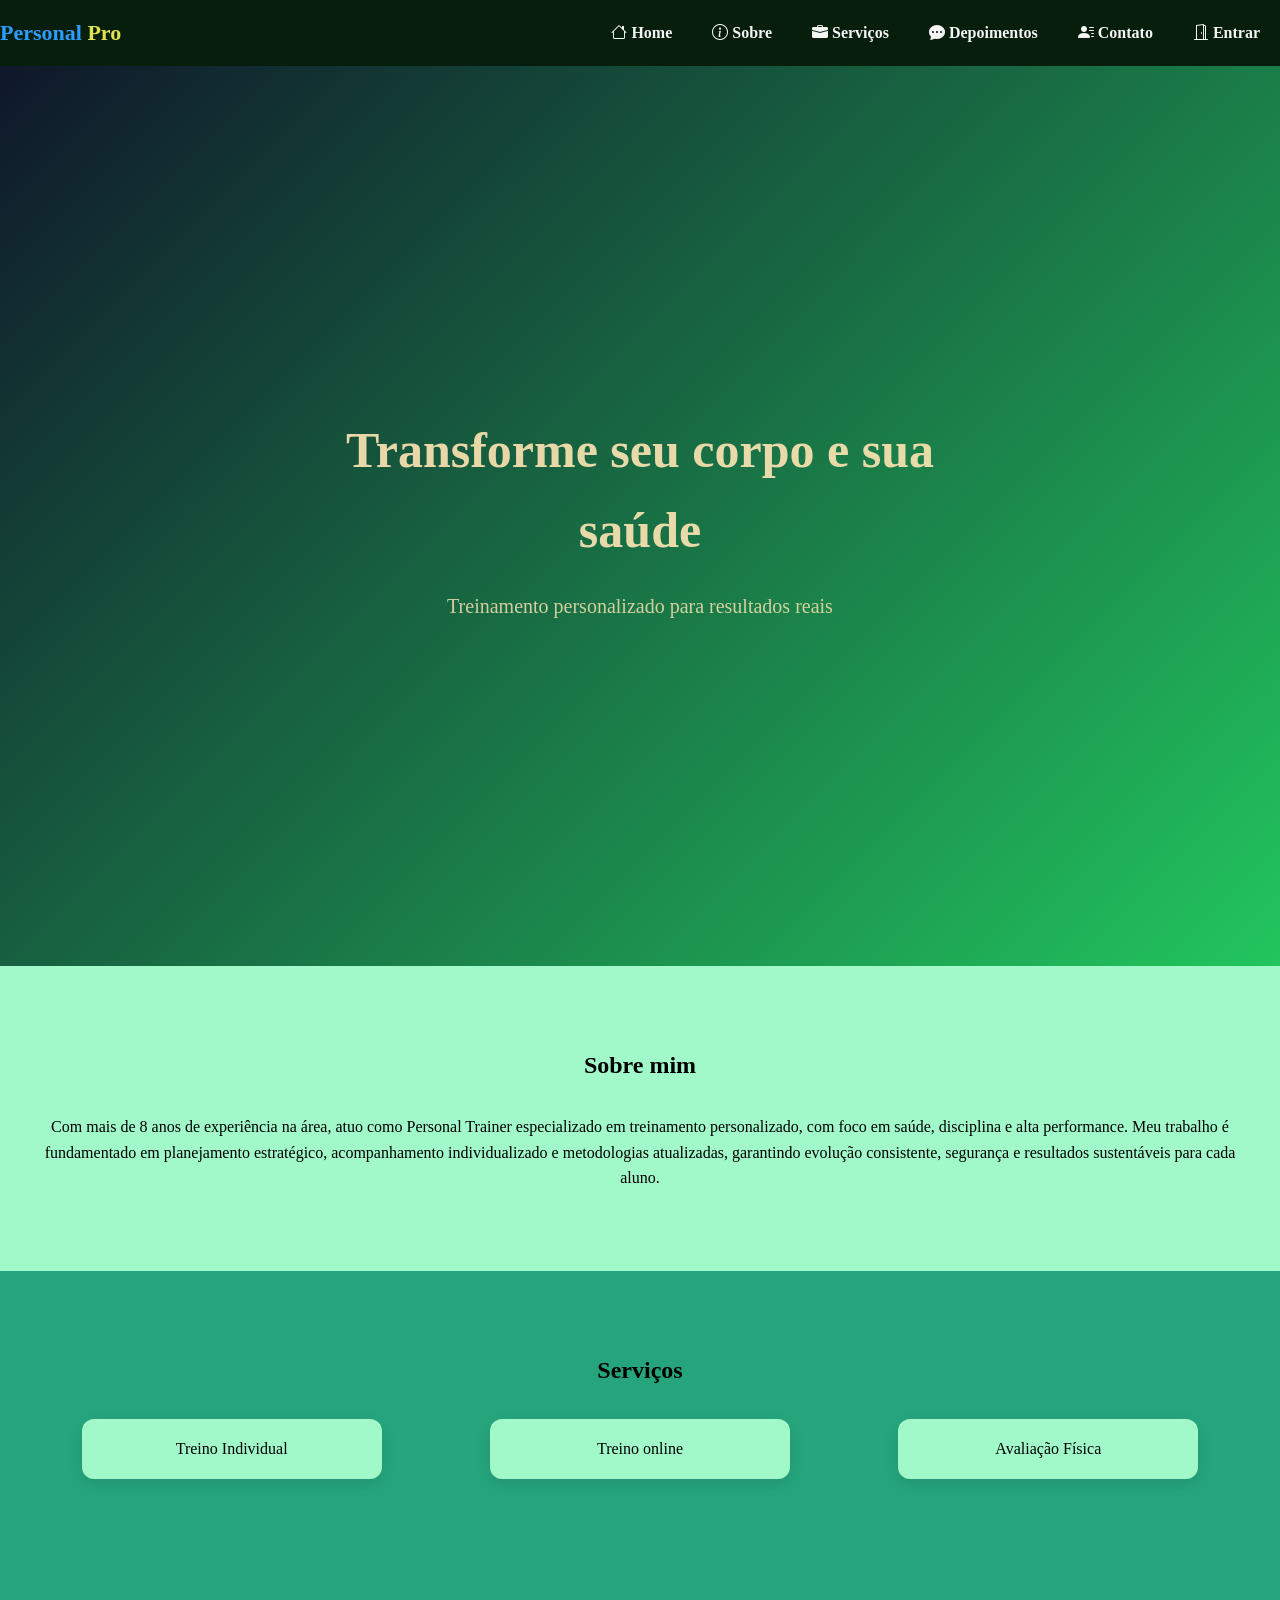
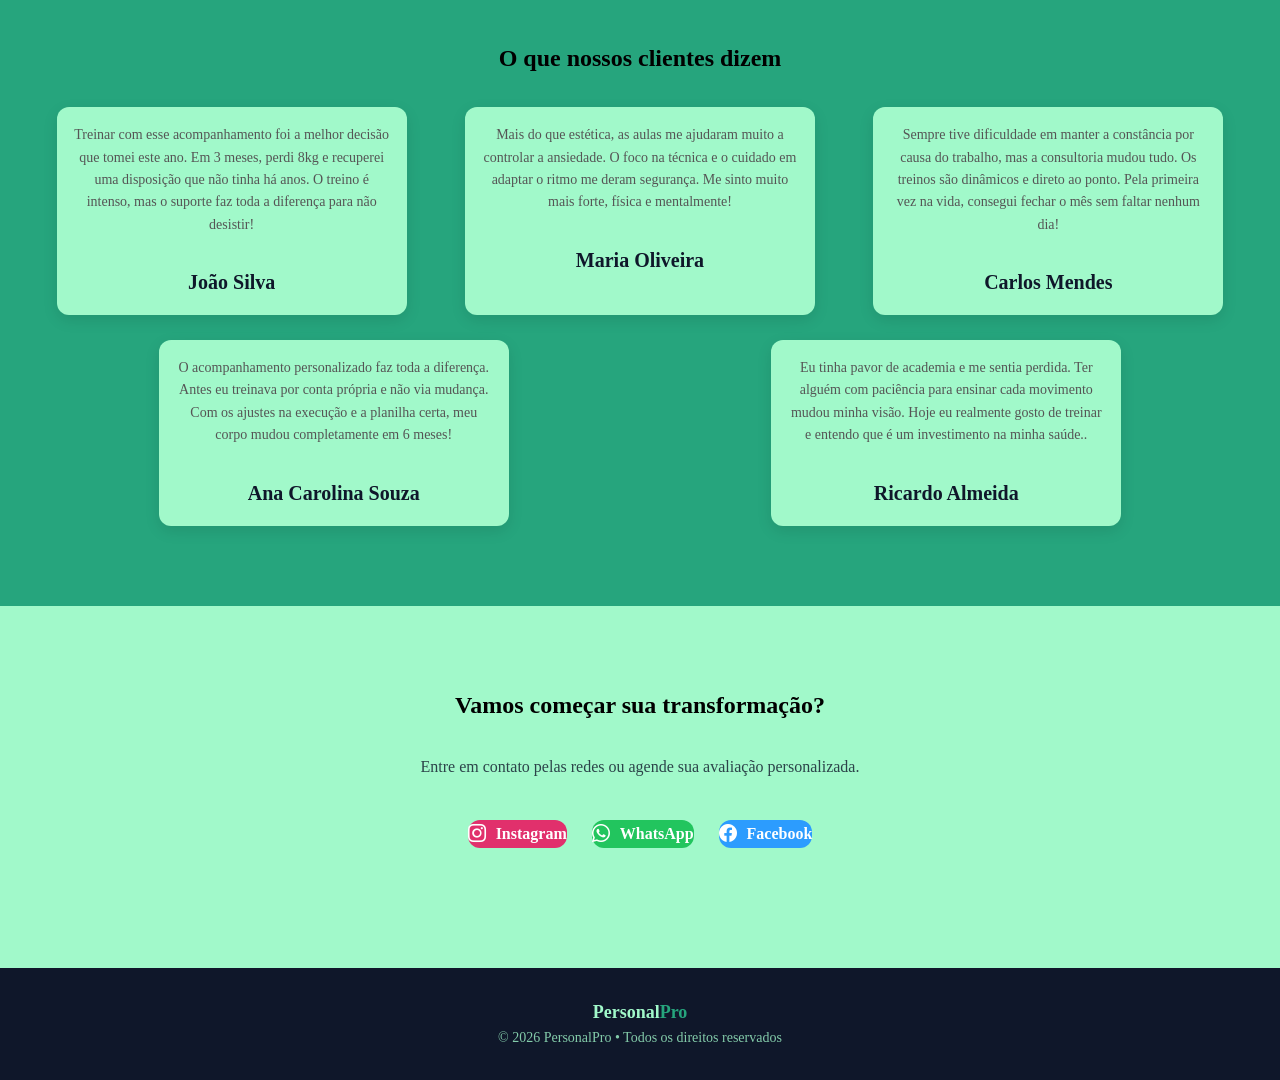
==== index.html @ 854328fc "Primeiro" ====
<!DOCTYPE html>
<html lang="pt-br">

<head>
    <meta charset="UTF-8">
    <meta name="viewport" content="width=device-width, initial-scale=1.0">
    <title>PersonalPro | Inicio</title>
    <link rel="stylesheet" href="https://cdn.jsdelivr.net/npm/bootstrap-icons@1.13.1/font/bootstrap-icons.min.css">
    <link rel="stylesheet" href="css/layout.css">
</head>

<body>
    <main class="pg-container">
        <nav class="menu" id="menu">
            <div class="logo">
                <p>Personal <span>Pro</span></p>
            </div>
            <ul>
                <li><a href="#"><i class="bi bi-house"></i><span> Home</span></a></li>
                <li><a href="#sobre"><i class="bi bi-info-circle"></i><span> Sobre</span></a></li>
                <li><a href="#servico"><i class="bi bi-briefcase-fill"></i><span> Serviços</span></a></li>
                <li><a href="#depoimento"><i class="bi bi-chat-dots-fill"></i><span> Depoimentos</span></a></li>
                <li><a href="#contato"><i class="bi bi-person-lines-fill"></i><span> Contato</span></a></li>
                <li><a href="#"><i class="bi bi-door-open"></i><span> Entrar</span></a></li>
            </ul>

        </nav>
        <div class="conteudo">
            <section class="page-title page-title-full">
                <h1>Transforme seu corpo e sua saúde</h1>
                <p>Treinamento personalizado para resultados reais</p>
            </section>
            <section id="sobre" class="sessao">
                <h2>Sobre mim</h2>
                <p>
                    Com mais de 8 anos de experiência na área, atuo como Personal Trainer especializado em treinamento
                    personalizado, com foco em saúde, disciplina e alta performance. Meu trabalho é fundamentado em
                    planejamento estratégico, acompanhamento individualizado e metodologias atualizadas, garantindo
                    evolução consistente, segurança e resultados sustentáveis para cada aluno.
                </p>
            </section>
            <section id="servico" class="sessao destaque">
                <h2>Serviços</h2>
                <div class="cartoes">
                    <div class="cartao cartao-serv">Treino Individual</div>
                    <div class="cartao cartao-serv">Treino online</div>
                    <div class="cartao cartao-serv">Avaliação Física</div>
                </div>
            </section>
            <section id="depoimento" class="sessao destaque">
                <h2>O que nossos clientes dizem</h2>
                <div class="cartoes">
                    <div class="cartao cartao-dep">
                        <p>
                            Treinar com esse acompanhamento foi a melhor decisão que tomei este ano. Em 3 meses, perdi
                            8kg e recuperei uma disposição que não tinha há anos. O treino é intenso, mas o suporte faz
                            toda a diferença para não desistir!
                        </p>
                        <div>
                            <strong>João Silva</strong>
                        </div>
                    </div>

                    <div class="cartao cartao-dep">
                        <p>
                            Mais do que estética, as aulas me ajudaram muito a controlar a ansiedade. O foco na técnica
                            e o cuidado em adaptar o ritmo me deram segurança. Me sinto muito mais forte, física e
                            mentalmente!
                        </p>
                        <div>
                            <strong>Maria Oliveira</strong>
                        </div>
                    </div>

                    <div class="cartao cartao-dep">
                        <p>
                            Sempre tive dificuldade em manter a constância por causa do trabalho, mas a consultoria
                            mudou tudo. Os treinos são dinâmicos e direto ao ponto. Pela primeira vez na vida, consegui
                            fechar o mês sem faltar nenhum dia!
                        </p>
                        <div>
                            <strong>Carlos Mendes</strong>
                        </div>
                    </div>
                    <div class="cartao cartao-dep">
                        <p>
                            O acompanhamento personalizado faz toda a diferença. Antes eu treinava por conta própria e
                            não via mudança. Com os ajustes na execução e a planilha certa, meu corpo mudou
                            completamente em 6 meses!
                        </p>
                        <div>
                            <strong>Ana Carolina Souza</strong>
                        </div>
                    </div>

                    <div class="cartao cartao-dep">
                        <p>
                            Eu tinha pavor de academia e me sentia perdida. Ter alguém com paciência para ensinar cada
                            movimento mudou minha visão. Hoje eu realmente gosto de treinar e entendo que é um
                            investimento na minha saúde..
                        </p>
                        <div>
                            <strong>Ricardo Almeida</strong>
                        </div>
                    </div>

            </section>
            <section id="contato" class="sessao">
                <h2>Vamos começar sua transformação?</h2>

                <p class="subtitulo">
                    Entre em contato pelas redes ou agende sua avaliação personalizada.
                </p>

                <div class="redes">
                    <a href="#" class="rede instagram">
                        <i class="bi bi-instagram"></i>
                        Instagram
                    </a>

                    <a href="#" class="rede whatsapp">
                        <i class="bi bi-whatsapp"></i>
                        WhatsApp
                    </a>

                    <a href="#" class="rede facebook">
                        <i class="bi bi-facebook"></i>
                        Facebook
                    </a>
                </div>
            </section>
        </div>
    </main>
    <footer class="footer">
        <p class="footer-logo">Personal<span>Pro</span></p>

        <p class="footer-texto">
            &copy 2026 PersonalPro • Todos os direitos reservados
        </p>
    </footer>

</body>

</html>
---- css/layout.css ----
:root {
    --cor-branco: rgb(245, 245, 245);
    --cor-amarelo: rgb(224, 226, 81);
    --cor-azul: rgb(44, 156, 254);
    --cor-preto: rgb(0, 0, 0, 0.7);
    --bg-cor-menu: rgb(8, 30, 12);
    --bg-cor-clara: rgb(161, 249, 202);
    --bg-cor-escura: #0f172a;
    --bg-cor-sec: #26a57d;
    --cor-destaque: #22c55e;
    --cor-destaque-sec: #16a34a;
    --fonte-padrao: 'Times New Roman', Times, serif;
    --fonte-menu-size: 16px;
    --padding-cartao: 17px;
    --padding-padrao: 40px;
    --padding-sessao: 80px;
    --gap-padrao: 25px;
    --borda-arredondada: 12px;
}

/*background: linear-gradient(135deg, var(--bg-cor-escura), var(--cor-destaque));*/
* {
    /*Preenchimento*/
    padding: 0;
    margin: 0;
    box-sizing: border-box;
}

html {
    scroll-behavior: smooth;
}

body {
    font-family: var(--fonte-padrao);
    line-height: 1.6;
}

.menu {
    position: sticky;
    top: 0;
    background-color: var(--bg-cor-menu);
    color: rgb(98, 62, 62);
    display: flex;
    justify-content: space-between;
    align-items: center;
    z-index: 1000;
}

.logo {
    color: var(--cor-azul);
    font-size: 22px;
    font-weight: bold;
}

.logo span {
    color: var(--cor-amarelo);
}

.menu ul {
    list-style: none;
    display: flex;
    gap: 20px;
    padding: 5px 10px;
}

.menu li a {
    text-decoration: none;
    color: var(--cor-branco);
    font-weight: bold;
    display: block;
    padding: 15px 10px;
}


.menu li a:hover {
    color: rgba(130, 192, 255, 0.897);
    border-bottom: var(--cor-destaque) 1px solid;
}

.page-title {
    background: linear-gradient(135deg, var(--bg-cor-escura), var(--cor-destaque));
    color: var(--cor-destaque-sec);
    display: flex;
    flex-direction: column;
    align-items: center;
    justify-content: center;
    gap: 20px;
    padding: 50px 20px;
    text-align: center;
}

.page-title h1 {
    color: rgba(255, 229, 180, 0.9);
}

.page-title p {
    color: rgba(255, 229, 180, 0.9);

}

.page-title-full {
    height: 100vh;
}

.page-title h1 {
    font-size: 50px;
    max-width: 700px;
}

.page-title p {
    font-size: 20px;
    opacity: 0.9;
    max-width: 500px;
}

.sessao {
    padding: 80px 40px;
    text-align: center;
    background-color: var(--bg-cor-clara);
}

.sessao h2 {
    margin-bottom: 30px;
}

.destaque {
    background-color: var(--bg-cor-sec);
}

/*Botões*/

/*Cartões*/
.cartoes {
    display: flex;
    flex-wrap: wrap;
    justify-content: space-around;
    gap: var(--gap-padrao);
}

.cartao {
    background-color: var(--bg-cor-clara);
    padding: var(--padding-cartao);
    border-radius: var(--borda-arredondada);
    box-shadow: 0 5px 15px rgba(0, 0, 0, 0.1);
    transition: transform 0.3s, box-shadow 0.3s ease;
}

.cartao:hover {
    transform: translateY(-8px);
    box-shadow: 0 2px 45px rgba(0, 0, 0, 0.12);
}

.cartao-serv {
    width: 300px;
}

.cartao-dep {
    width: 350px;
}

.cartao-dep p {
    font-size: 14px;
    color: #555;
    margin-bottom: 30px;
    line-height: 1.6;
}

.cartao-dep strong {
    display: block;
    color: var(--bg-cor-escura);
    font-size: 20px;
    font-weight: bold;
}

.sessao .subtitulo {
    margin-top: 10px;
    margin-bottom: 40px;
    color: var(--bg-cor-escura);
    opacity: 0.8;
}

.redes {
    display: flex;
    justify-content: center;
    gap: var(--gap-padrao);
    flex-wrap: wrap;
    margin-bottom: 40px;
}

.rede {
    display: inline-flex;
    align-items: center;
    gap: 10px;
    border-radius: var(--borda-arredondada);
    background-color: var(--bg-cor-escura);
    font-weight: 600;
    text-decoration: none;
    transition: all 0.3s ease;
}

.rede.instagram {
    background-color: #e1306c;
    color: white;
}

.rede.instagram:hover {
    background-color: #c72c60;
}

.rede.whatsapp {
    background-color: #22c55e;
    color: white;
}

.rede.whatsapp:hover {
    background-color: var(--cor-destaque);
}

.rede.facebook {
    background-color: var(--cor-azul);
    color: white;
}

.rede.facebook:hover {
    background-color: #1666d1;
}

.rede i {
    font-size: 18px;
}

.rede:hover {
    transform: translateY(-3px);
}

/*rodapé*/
.footer {
    width: 100%;
    background-color: var(--bg-cor-escura);
    color: var(--bg-cor-clara);
    text-align: center;
    margin: 0;
    padding: 30px 20px;
    flex-direction: column;
    gap: 10px;
}

.footer-logo {
    font-size: 18px;
    font-weight: bold;
}

.footer-logo span {
    color: var(--bg-cor-sec);
}

.footer-texto {
    font-size: 14px;
    opacity: 0.8;
}

/*Responsividade (adaptar as telas)*/

/*Desktop ou TV*/

/*Tablet até 1024px*/
@media (max-width: 1024px) {
    main {
        display: flex;
    }

    .menu {
        flex-direction: column;
        justify-content: flex-start;
        width: 80px;
        order: 2;
        align-items: center;
        padding: 20px 0;
    }

    .menu .logo {
        position: sticky;
        top: 20px;
    }

    .menu p {
        display: none;
    }

    .menu ul {
        flex-direction: column;
        position: sticky;
        top: 70px;
    }

    .menu ul li a {
        font-size: 22px;
    }

    .menu a span {
        display: none;
    }

    .cartao-dep {
        max-width: 90%;
    }
}

/*Celular 768px*/
@media (max-width: 768px) {
    main {
        display: flex;
    }

    .menu {
        position: fixed;
        top: auto;
        height: auto;
        bottom: 20px;
        left: 50%;
        transform: translateX(-50%);
        width: 90%;
        max-width: 400px;
        z-index: 2000;
        flex-direction: row;
        border-radius: 30px;
        justify-content: center;
        box-shadow: 0 10px 40px rgba(0, 0, 0, 0.4);
        border: 1px solid rgba(255, 255, 255, 0.1);
        padding: 0;
    }

    .menu ul {
        flex-direction: row;
    }
    .menu li a{
        text-shadow: 0 2px 40px rgba(200, 200, 200, 0.2);
    }
    body{
        margin-bottom: 100px;
    }

}
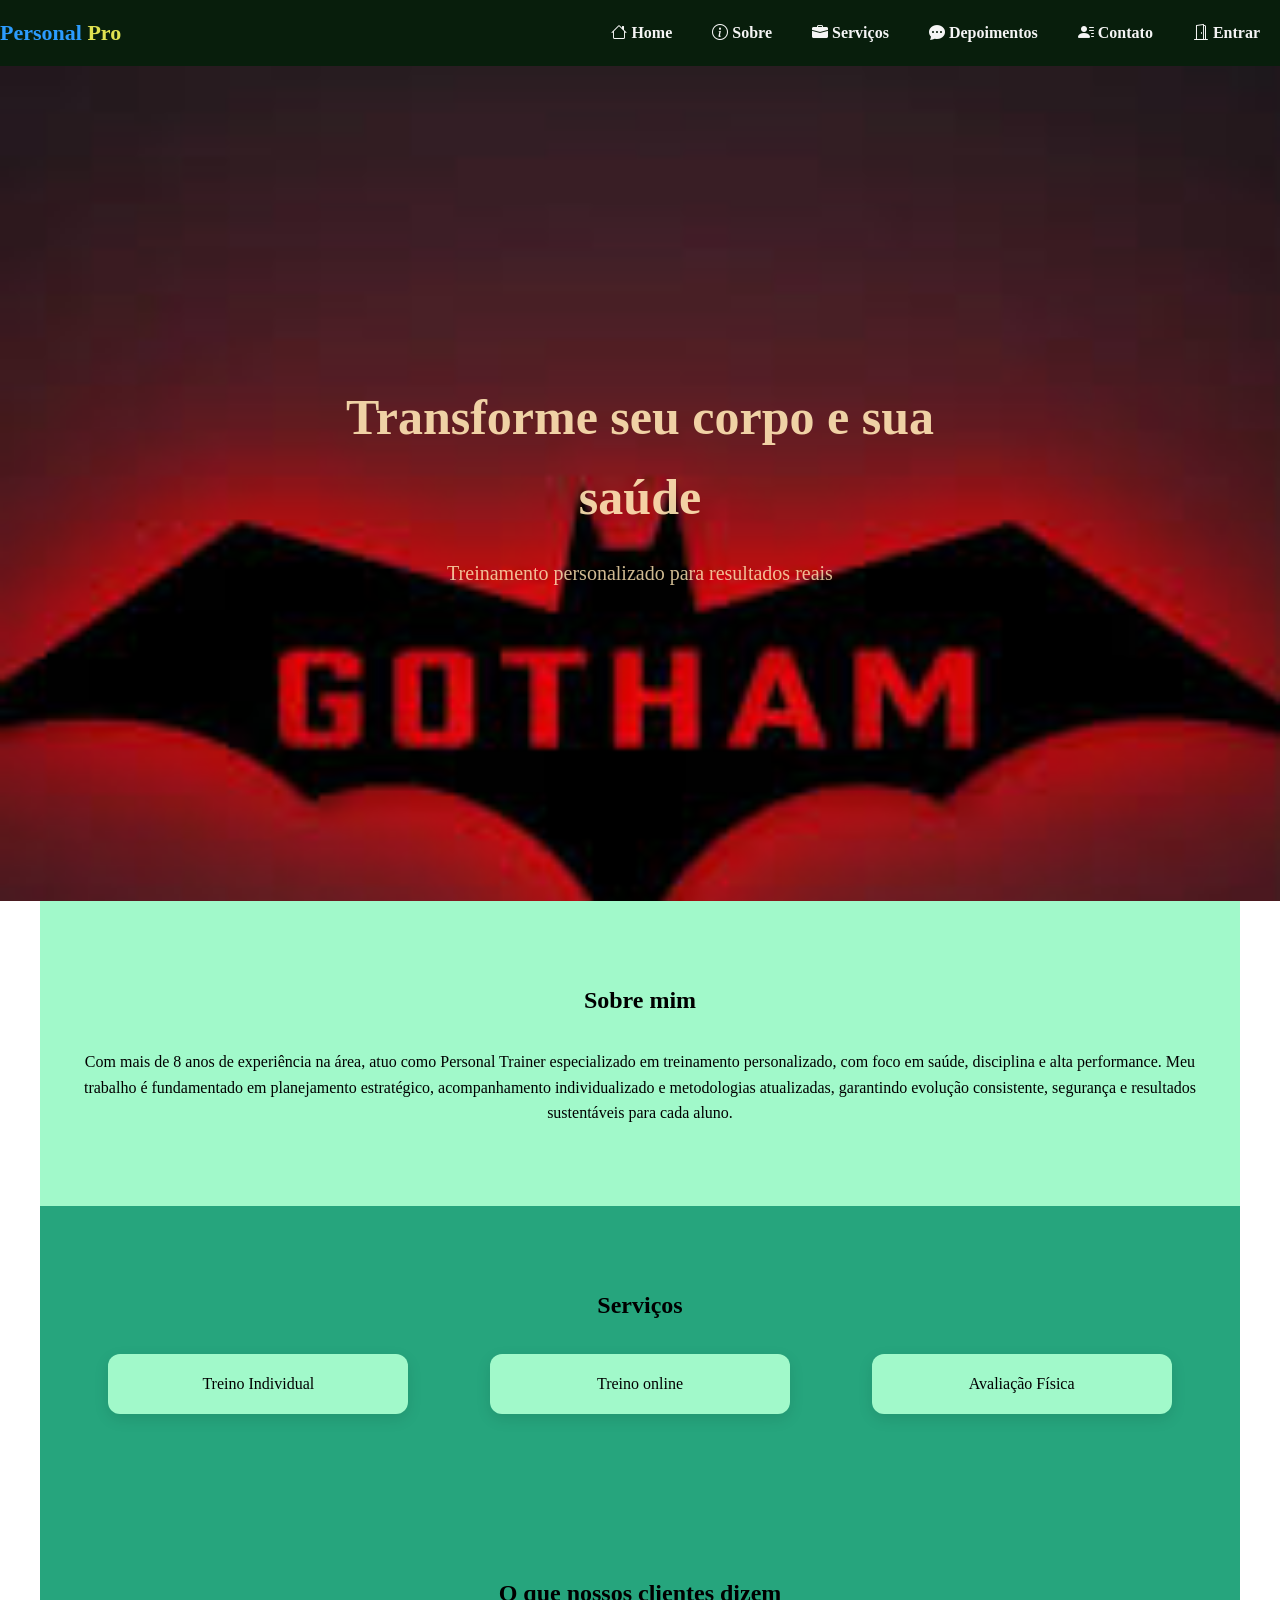
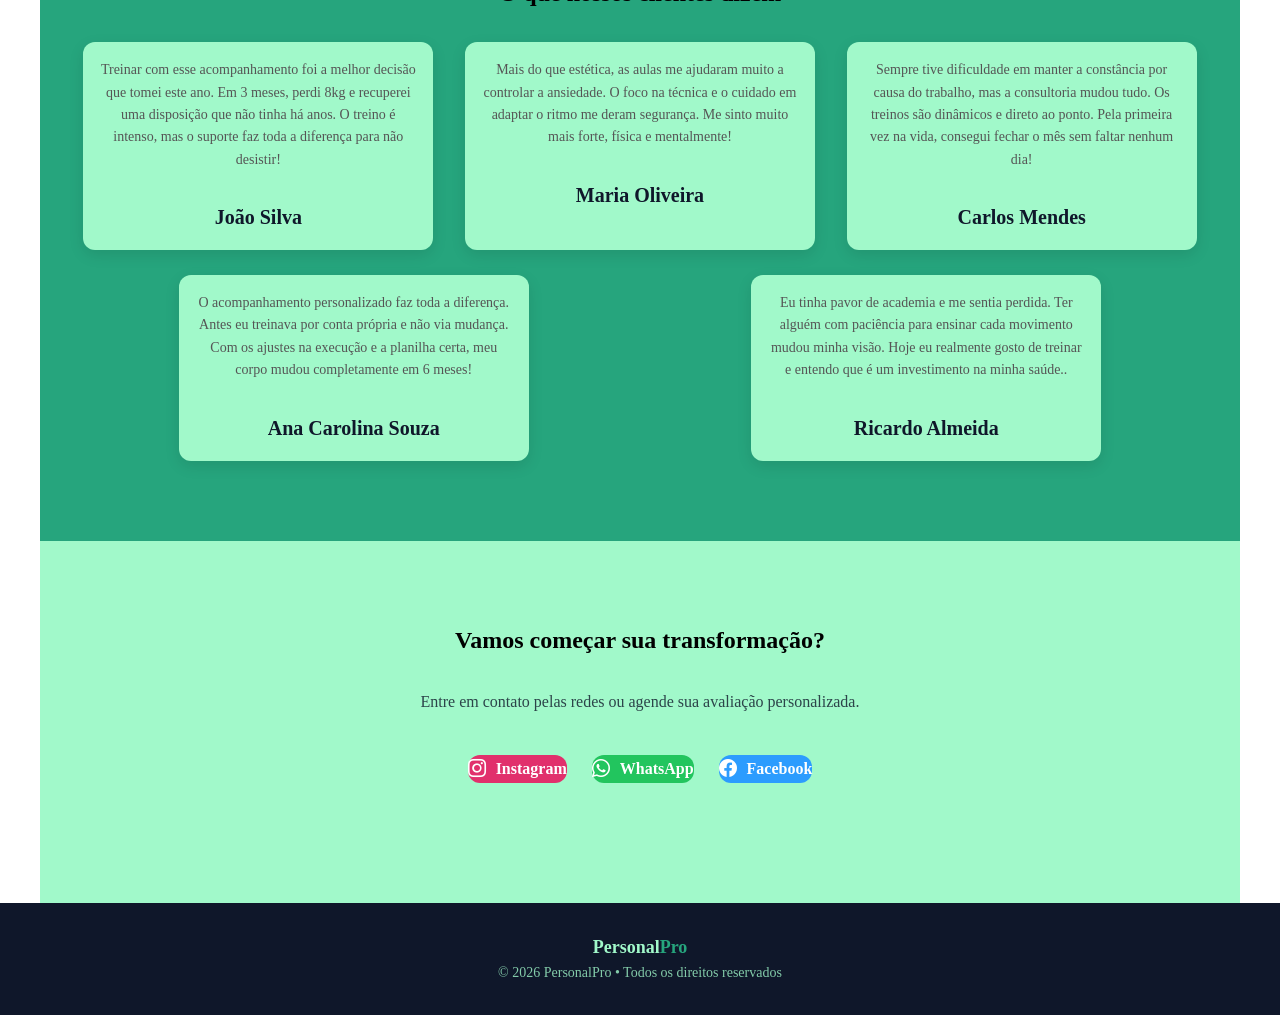
==== commit 465acc5f: "Criando o perfil e arrumando o index, page-full" ====
--- a/index.html
+++ b/index.html
@@ -4,6 +4,7 @@
 <head>
     <meta charset="UTF-8">
     <meta name="viewport" content="width=device-width, initial-scale=1.0">
+    <link rel="shortcut icon" href="img/morcego.png" type="image/x-icon">
     <title>PersonalPro | Inicio</title>
     <link rel="stylesheet" href="https://cdn.jsdelivr.net/npm/bootstrap-icons@1.13.1/font/bootstrap-icons.min.css">
     <link rel="stylesheet" href="css/layout.css">
--- a/css/layout.css
+++ b/css/layout.css
@@ -16,6 +16,7 @@
     --padding-sessao: 80px;
     --gap-padrao: 25px;
     --borda-arredondada: 12px;
+    --altura-menu: 65px;
 }
 
 /*background: linear-gradient(135deg, var(--bg-cor-escura), var(--cor-destaque));*/
@@ -99,7 +100,10 @@
 }
 
 .page-title-full {
-    height: 100vh;
+    height: calc(100vh - var(--altura-menu));
+    background-image: url(../img/gothamLogo.jpg);
+    background-repeat: no-repeat;
+    background-size: cover;
 }
 
 .page-title h1 {
@@ -262,7 +266,12 @@
 /*Responsividade (adaptar as telas)*/
 
 /*Desktop ou TV*/
-
+@media (min-width: 1200px){
+    .sessao{
+        width: 1200px;
+        margin: 0 auto;
+    }
+}
 /*Tablet até 1024px*/
 @media (max-width: 1024px) {
     main {
@@ -270,6 +279,7 @@
     }
 
     .menu {
+        height: var(--altura-menu);
         flex-direction: column;
         justify-content: flex-start;
         width: 80px;
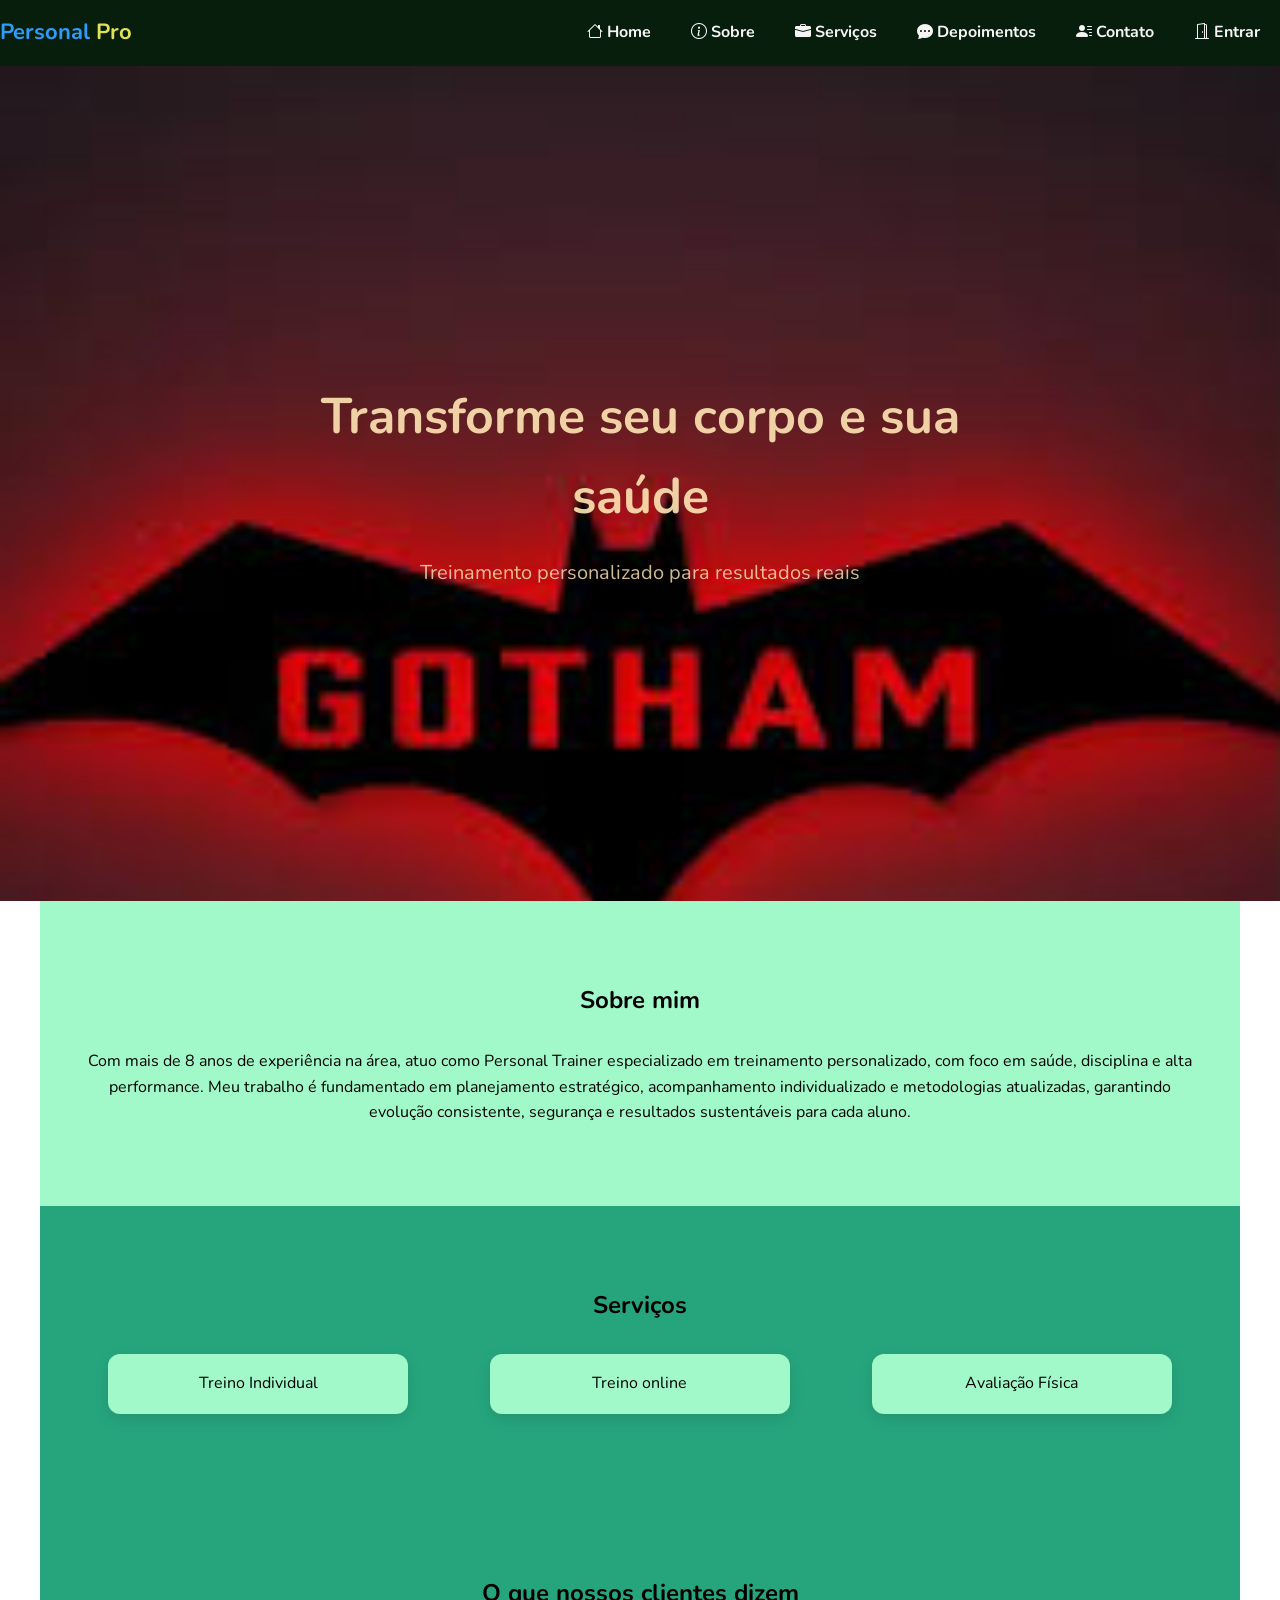
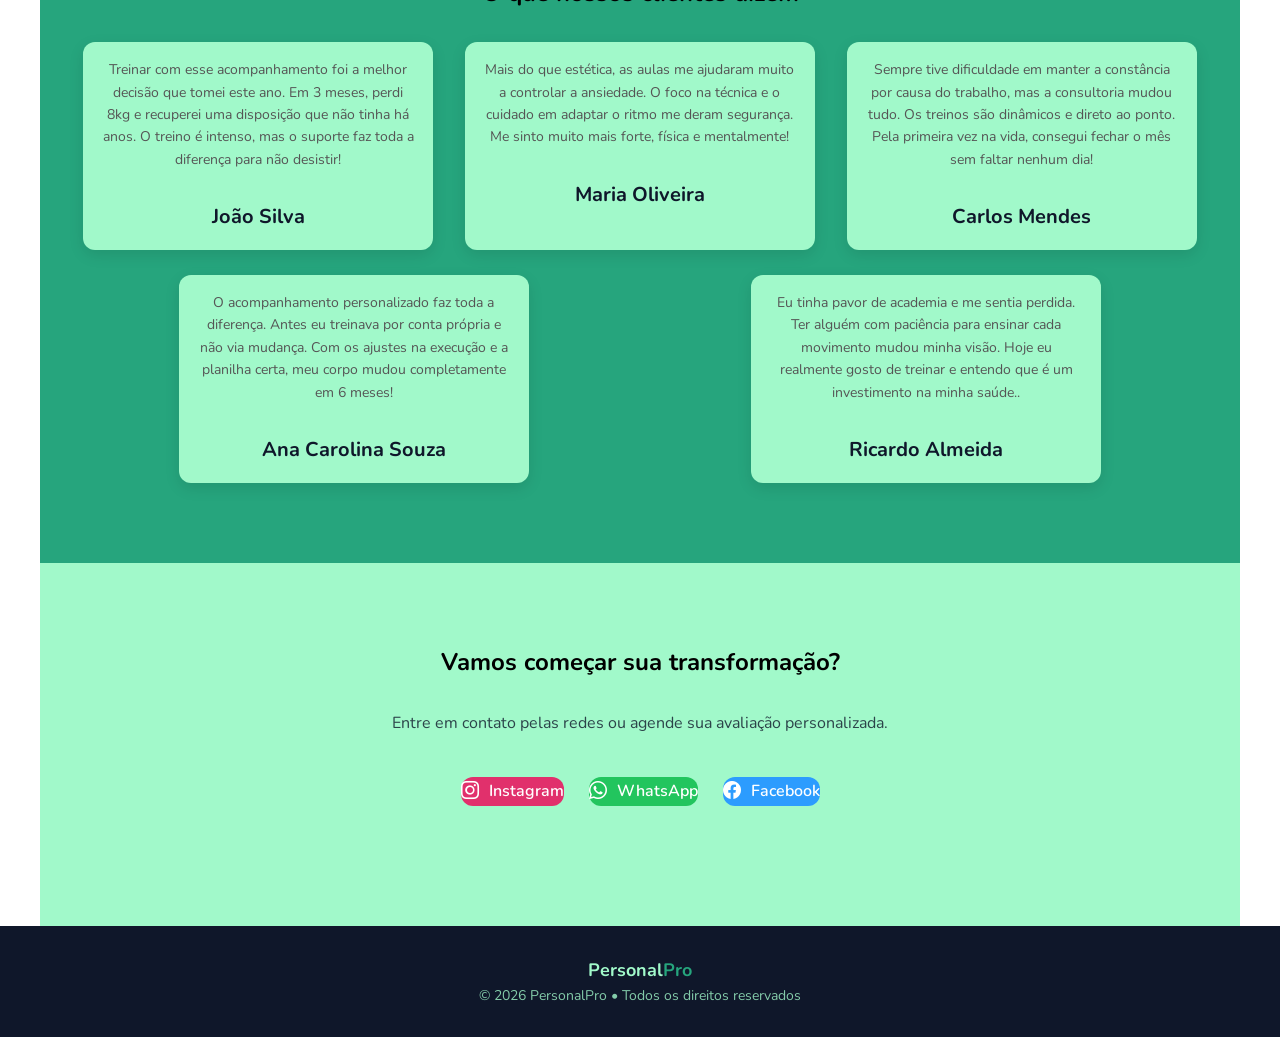
==== commit 65693835: "Criação da classe contato" ====
--- a/index.html
+++ b/index.html
@@ -21,7 +21,7 @@
                 <li><a href="#sobre"><i class="bi bi-info-circle"></i><span> Sobre</span></a></li>
                 <li><a href="#servico"><i class="bi bi-briefcase-fill"></i><span> Serviços</span></a></li>
                 <li><a href="#depoimento"><i class="bi bi-chat-dots-fill"></i><span> Depoimentos</span></a></li>
-                <li><a href="#contato"><i class="bi bi-person-lines-fill"></i><span> Contato</span></a></li>
+                <li><a href="/contato.html"><i class="bi bi-person-lines-fill"></i><span> Contato</span></a></li>
                 <li><a href="#"><i class="bi bi-door-open"></i><span> Entrar</span></a></li>
             </ul>
 
--- a/css/layout.css
+++ b/css/layout.css
@@ -1,3 +1,4 @@
+@import url('https://fonts.googleapis.com/css2?family=Merriweather:ital,opsz,wght@0,18..144,300..900;1,18..144,300..900&family=Nunito:ital,wght@0,200..1000;1,200..1000&display=swap');
 :root {
     --cor-branco: rgb(245, 245, 245);
     --cor-amarelo: rgb(224, 226, 81);
@@ -9,7 +10,7 @@
     --bg-cor-sec: #26a57d;
     --cor-destaque: #22c55e;
     --cor-destaque-sec: #16a34a;
-    --fonte-padrao: 'Times New Roman', Times, serif;
+    --fonte-padrao: "Nunito", sans-serif;
     --fonte-menu-size: 16px;
     --padding-cartao: 17px;
     --padding-padrao: 40px;
